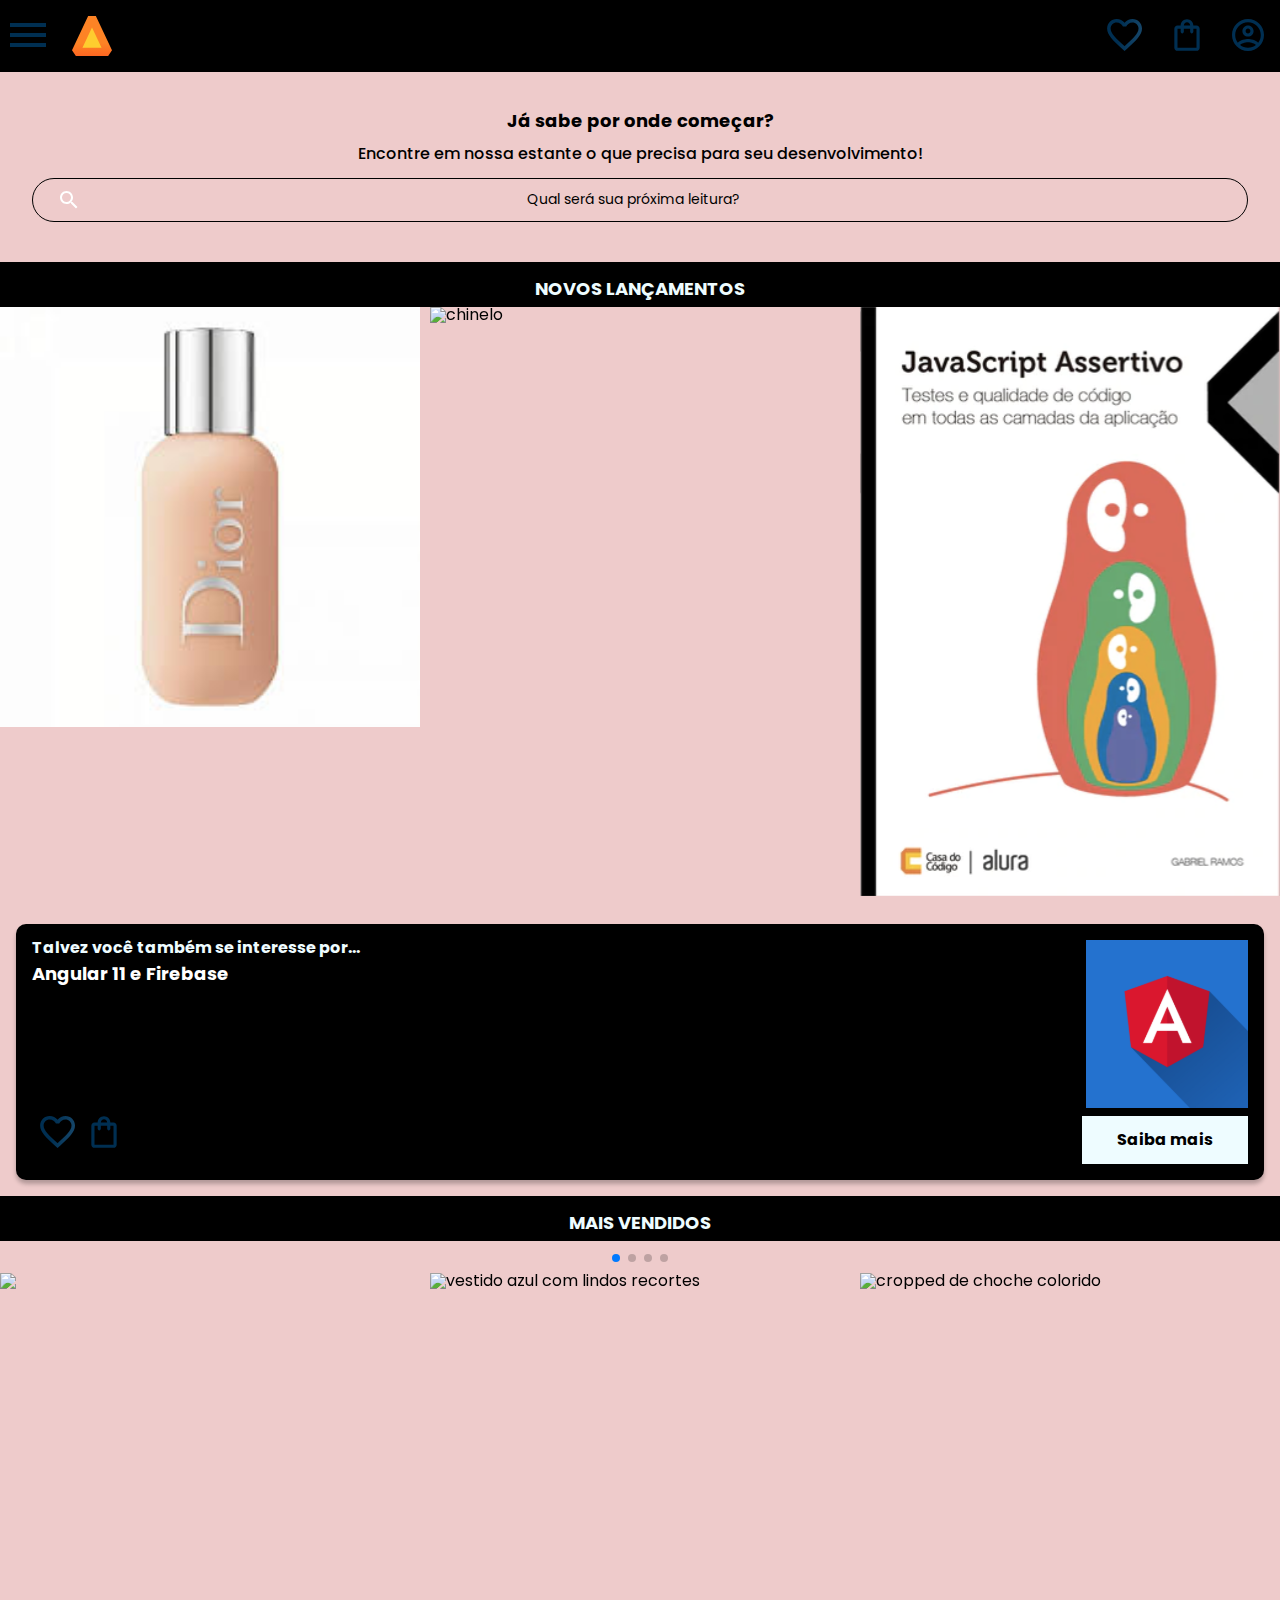
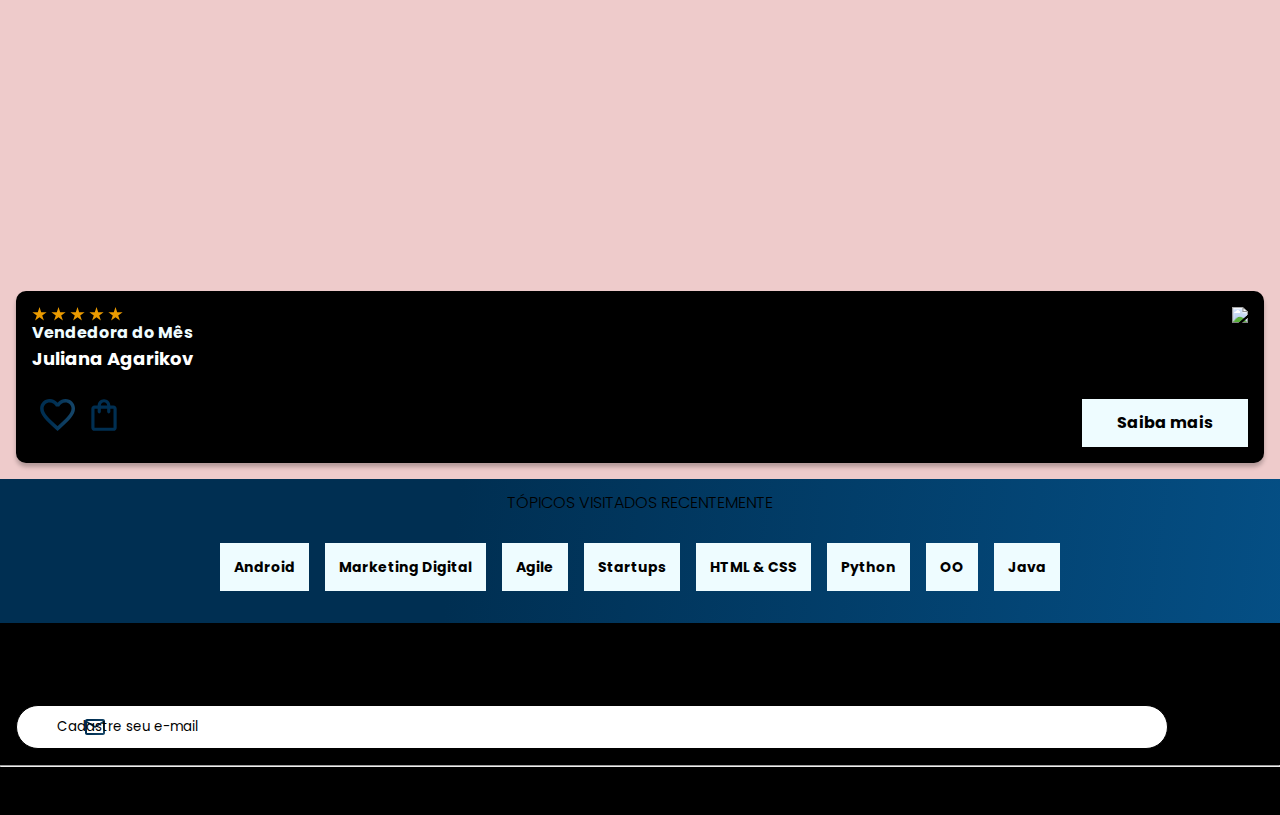
==== alura-book-1-main/alura-books-aula12/index.html @ 5ca571dc "Add files via upload" ====
<!DOCTYPE html>
<html>

<head>
  <meta charset="UTF-8">
  <meta name="viewport" content="width=device-width, initial-scale=1.0">
  <title>AluraBooks</title>
  <link rel="stylesheet" href="reset.css">
  <link rel="preconnect" href="https://fonts.googleapis.com">
  <link rel="preconnect" href="https://fonts.gstatic.com" crossorigin>
  <link href="https://fonts.googleapis.com/css2?family=Poppins:wght@300;400;500;700&display=swap" rel="stylesheet">
  <link rel="stylesheet" href="https://cdn.jsdelivr.net/npm/swiper@11/swiper-bundle.min.css" />
  <link rel="stylesheet" href="styles.css">
</head>

<body>
  <header class="cabeçalho">
    <div class="container">
      <input type="checkbox" id="menu" class="container__botao">
      <label for="menu">
        <span class="cabeçalho__menu-hamburguer container__imagem"></span>
      </label>
      <ul class="lista-menu">
        <li class="lista-menu__titulo">Categorias</li>
        <li class="lista-menu__item">
          <a href="#" class="lista-menu__link">Programação</a>
        </li>
        <li class="lista-menu__item">
          <a href="#" class="lista-menu__link">Front-end</a>
        </li>
        <li class="lista-menu__item">
          <a href="#" class="lista-menu__link">Infraestrutura</a>
        </li>
        <li class="lista-menu__item">
          <a href="#" class="lista-menu__link">Business</a>
        </li>
        <li class="lista-menu__item">
          <a href="#" class="lista-menu__link">Design & UX</a>
        </li>
      </ul>
      <img src="img/Logo.svg" alt="Logo da Alurabooks" class="container__imagem">
    </div>
    <div class="container">
      <a href="#"><img src="img/Favoritos.svg" alt="Meus favoritos" class="container__imagem"></a>
      <a href="#"><img src="img/Compras.svg" alt="Carrinhos de compras" class="container__imagem"></a>
      <a href="#"><img src="img/Usuario.svg" alt="Meu perfil" class="container__imagem"></a>
    </div>
  </header>

  <section class="banner">
    <h2 class="banner__titulo">Já sabe por onde começar?</h2>
    <p class="banner__texto">Encontre em nossa estante o que precisa para seu desenvolvimento!</p>
    <input type="search" class="banner__pesquisa" placeholder="Qual será sua próxima leitura?">
  </section>

  <section class="carrossel">
    <h2 class="carrossel__titulo">Novos lançamentos</h2>
    <!-- Slider main container -->
    <div class="swiper">
      <!-- Additional required wrapper -->
      <div class="swiper-wrapper">
        <!-- Slides -->
        
        
        <div class="swiper-slide">
          <img src="img/base dior).jpeg" alt="base da dior">
        </div>


        <div class="swiper-slide"><img src="img/chinelo .jpeg"
            alt="chinelo"></div>
        <div class="swiper-slide"><img src="img/Javascript.svg" alt="Livro sobre javascript assertivo da alura books">
        </div>
        <div class="swiper-slide">
          <img src="img/Guia Front-end.svg" alt="Livro Guia front end" />
        </div>
        <div class="swiper-slide">
          <img src="img/Portugol.svg" alt="Livro sobre portugol" />
        </div>
        <div class="swiper-slide">
          <img src="img/Acessibilidade.svg" alt="Livro sobre acessibilidade" />
        </div>
      </div>

      <!-- If we need navigation buttons -->
      <div class="swiper-button-prev"></div>
      <div class="swiper-button-next"></div>

    </div>

    <div class="card">
      <div class="card__descrição">
        <div class="descrição">
          <h3 class="descrição__titulo">Talvez você também se interesse por...</h3>
          <h2 class="descrição__titulo-livro">Angular 11 e Firebase</h2>
          <p class="descrição__texto">
            Construindo uma aplicação integrada com a plataforma do Google.
          </p>
        </div>
        <img src="img/Angular.svg" class="descrição__imagem" />
      </div>
      <div class="card__botões">
        <ul class="botões">
          <li class="botões__item">
            <img src="img/Favoritos.svg" alt="Favoritar livro" />
          </li>
          <li class="botões__item">
            <img src="img/Compras.svg" alt="Adicionar no carrinho de compras" />
          </li>
        </ul>
        <a href="#" class="botões__ancora">Saiba mais</a>
      </div>
    </div>

  </section>

  <section class=”carrossel”>
    <h2 class="carrossel__titulo">Mais vendidos</h2>
    <div class="swiper">
      <!-- Additional required wrapper -->
      <!-- If we need pagination -->
      <div class="swiper-pagination"></div>

      <div class="swiper-wrapper">
        <!-- Slides -->
        <div class="swiper-slide"><img src="
            alt="vestido amarelo com um lindo modelo"></div>
        <div class="swiper-slide"><img src="https://images.app.goo.gl/LKmsNvWqtErVWGVv5" alt="vestido azul com lindos recortes"
        ">
        </div>
        <div class="swiper-slide"><img src="https://images.app.goo.gl/S8rQZCiTAUq6hV716" alt="cropped de choche colorido">
        </div>
        <div class="swiper-slide"><img src="https://images.app.goo.gl/gyHYaRmbeBZMs4DVA" alt="roupas de cama de acordo com seu gosto"></div>
        <div class="swiper-slide"><img src="img/Portugol.svg" alt="Livro sobre portugol"></div>
        <div class="swiper-slide"><img src="img/Acessibilidade.svg" alt="livro sobre acessibilidade"></div>
      </div>

      <!-- If we need navigation buttons -->
      <div class="swiper-button-prev"></div>
      <div class="swiper-button-next"></div>
    </div>

    <div class="card">
      <!-- 1º linha -->
      <div class="card__descrição">
        <!-- 1º coluna -->
        <div class="descrição">
          <img src="img/Estrelinhas.svg" alt="Avaliação 5 estrelas">
          <h3 class="descrição__titulo">Vendedora do Mês</h3>
          <h2 class="descrição__titulo-livro">Juliana Agarikov</h2>
          <p class="descrição__texto">Analista de sistema
          </p>
        </div>
        <!-- 2º coluna -->
        <img src="img/Vendedora.svg" class="descrição__imagem">
      </div>

      <!-- 2º linha -->
      <div class="card__botões">
        <!-- 1º coluna -->
        <ul class="botões">
          <li class="botões__item"><img src="img/Favoritos.svg" alt="Favoritar livro"></li>
          <li class="botões__item"><img src="img/Compras.svg" alt="Adicionar no carrinho de compras"></li>
        </ul>
        <!-- 2º coluna -->
        <a href="#" class="botões__ancora">Saiba mais</a>
      </div>
    </div>



  </section>

  <section class="tópicos">
    <h2 class="tópicos__titulo">TÓPICOS VISITADOS RECENTEMENTE</h2>
    <ul class="tópicos__lista">
      <li class="tópicos__item"><a href="#" class="tópicos__link">Android</a></li>
      <li class="tópicos__item">
        <a href="#" class="tópicos__link">Marketing Digital</a>
      </li>
      <li class="tópicos__item">
        <a href="#" class="tópicos__link">Agile</a>
      </li>
      <li class="tópicos__item">
        <a href="#" class="tópicos__link">Startups</a>
      </li>
      <li class="tópicos__item">
        <a href="#" class="tópicos__link">HTML & CSS</a>
      </li>
      <li class="tópicos__item">
        <a href="#" class="tópicos__link">Python</a>
      </li>
      <li class="tópicos__item">
        <a href="#" class="tópicos__link">OO</a>
      </li>
      <li class="tópicos__item">
        <a href="#" class="tópicos__link">Java</a>
      </li>
    </ul>
  </section>

  <section class="contato">
    <h2 class="contato__titulo">Fique por dentro das novidades!</h2>
    <p class="contato__texto">
      Atualizações de vestidos, saias, blusas e roupas de cama de acordo com sua personalidade
    </p>
    <input type="email" placeholder="Cadastre seu e-mail" class="contato__email" />
  </section>

  <hr />

  <footer class="rodapé">
    <h2 class="rodapé__titulo">Grupo Alura</h2>
  </footer>

  <script src="https://cdn.jsdelivr.net/npm/swiper@11/swiper-bundle.min.js"></script>
  <script>
    const swiper = new Swiper(".swiper", {
      spaceBetween: 10,
      slidesPerView: 3,
      pagination: {
        el: ".swiper-pagination",
        type: "bullets",
      },
    });
  </script>
</body>

</html>
---- alura-book-1-main/alura-books-aula12/styles.css ----
@import url("styles/header.css");
@import url("styles/banner.css");
@import url("styles/carrossel.css");
@import url("styles/topicos.css");
@import url("styles/contato.css");
@import url("styles/rodapé.css");

:root {
    --cor-de-fundo: rgb(238, 203, 203);
    --branco: #000000;
    --laranja: #eefcff;
    --azul-degrade: linear-gradient(97.54deg, #002f52 35.49%, #096fb8 165.37%);
    --fonte-principal: "Poppins";
    --azul: #ffffff;
}

body {
    background-color: var(--cor-de-fundo);
    font-family: var(--fonte-principal);
    font-size: 16px;
    font-weight: 400;
}
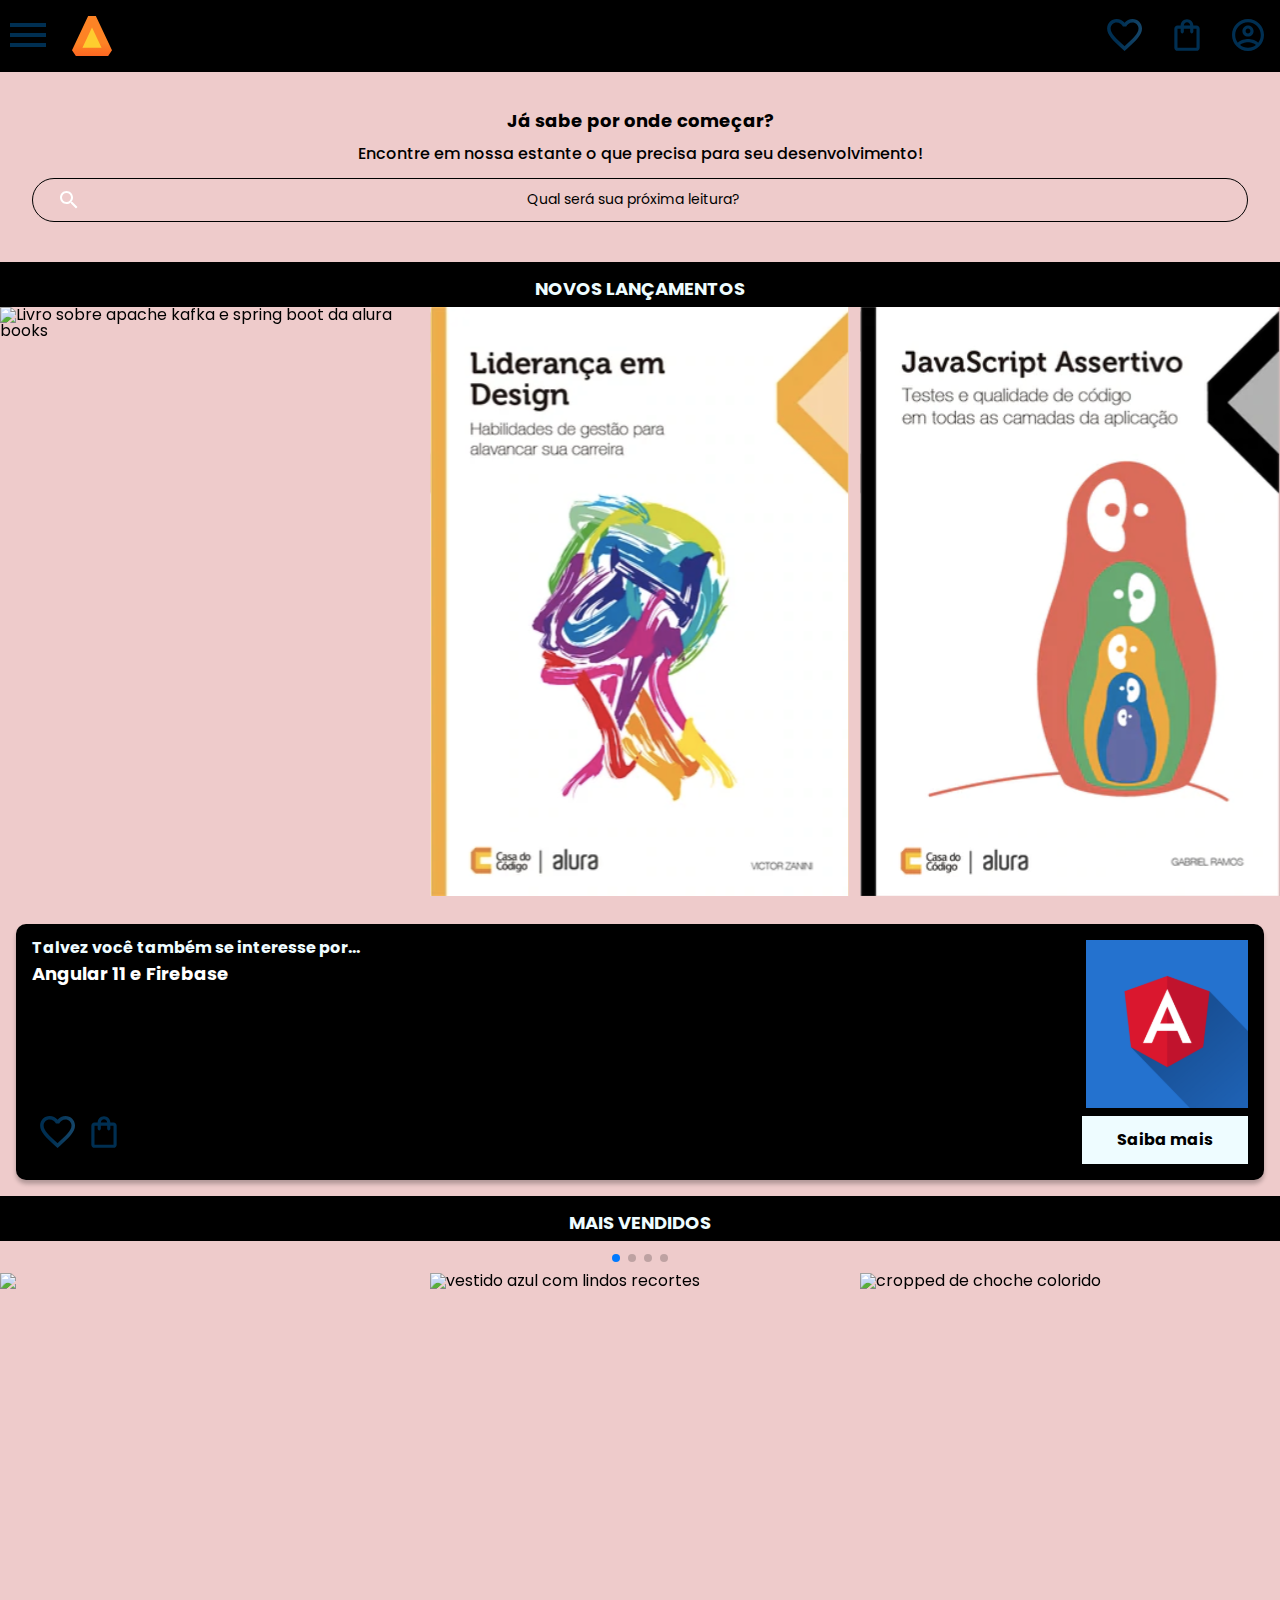
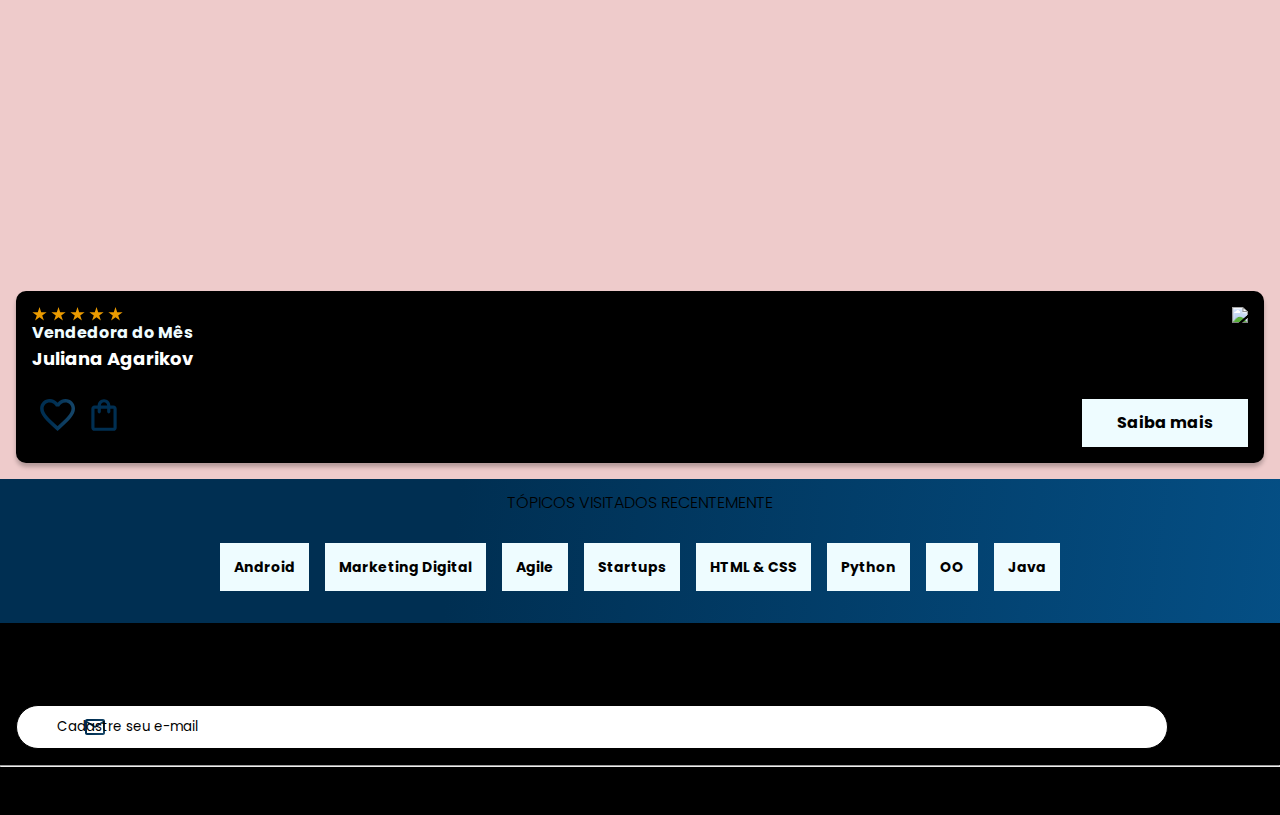
==== commit 11db9887: "Add files via upload" ====
--- a/alura-book-1-main/alura-books-aula12/index.html
+++ b/alura-book-1-main/alura-books-aula12/index.html
@@ -63,12 +63,12 @@
         
         
         <div class="swiper-slide">
-          <img src="img/base dior).jpeg" alt="base da dior">
-        </div>
-
-
-        <div class="swiper-slide"><img src="img/chinelo .jpeg"
-            alt="chinelo"></div>
+          <img src="img/" alt="Livro sobre apache kafka e spring boot da alura books">
+        </div>
+
+
+        <div class="swiper-slide"><img src="img/Liderança.svg"
+            alt="Livro sobre liderança em design design da alura books"></div>
         <div class="swiper-slide"><img src="img/Javascript.svg" alt="Livro sobre javascript assertivo da alura books">
         </div>
         <div class="swiper-slide">
